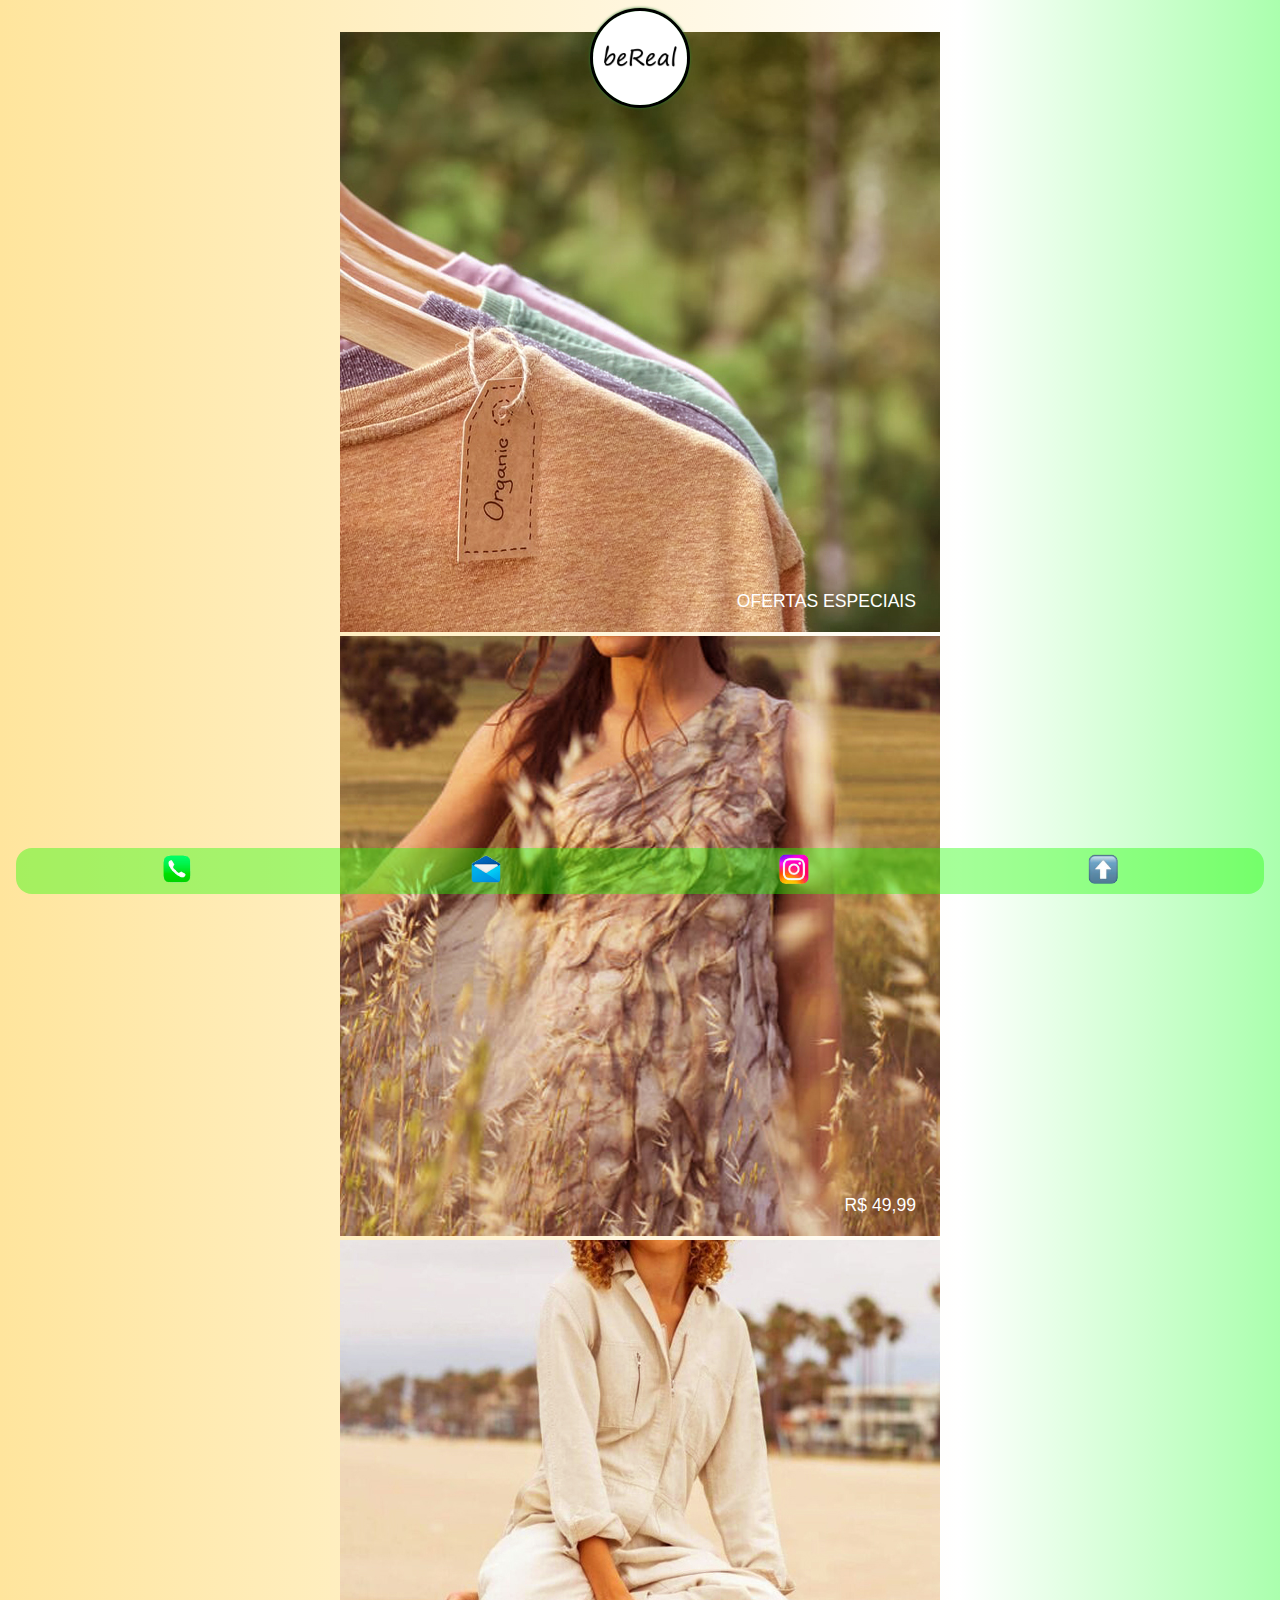
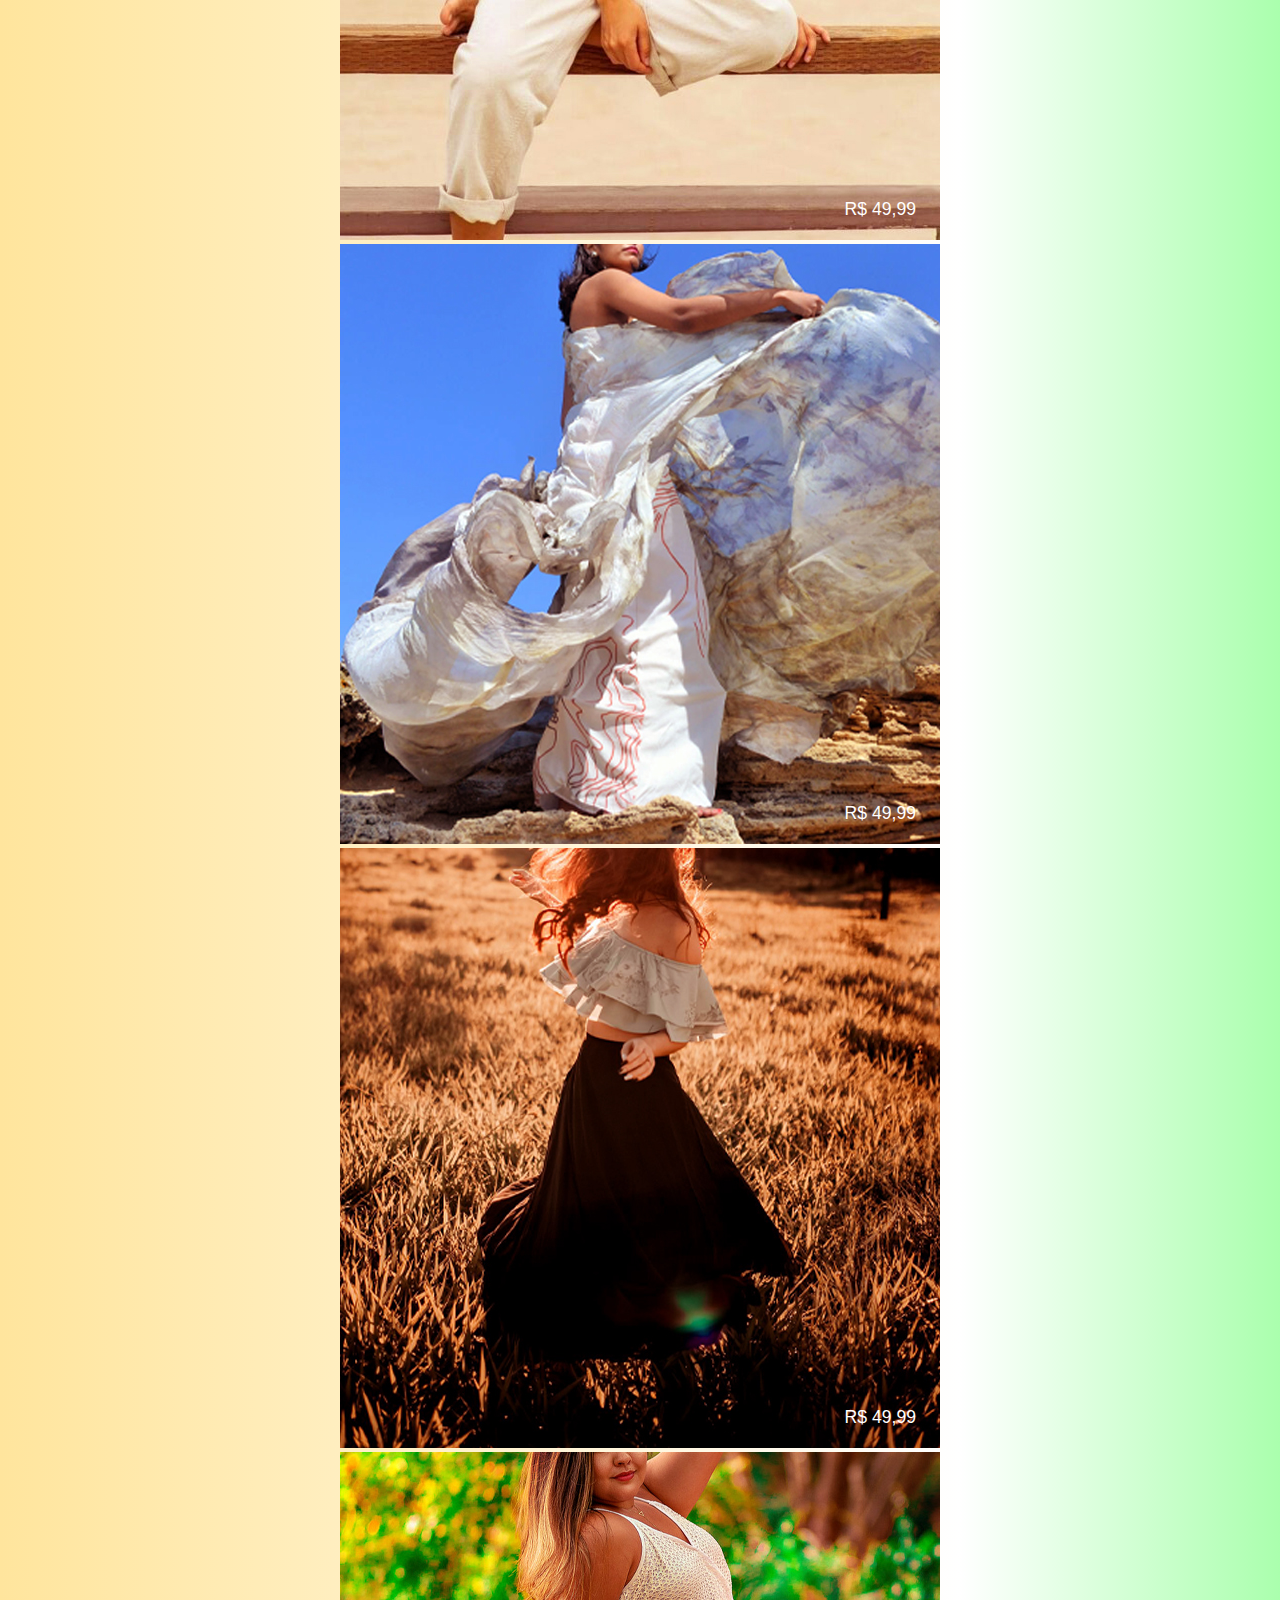
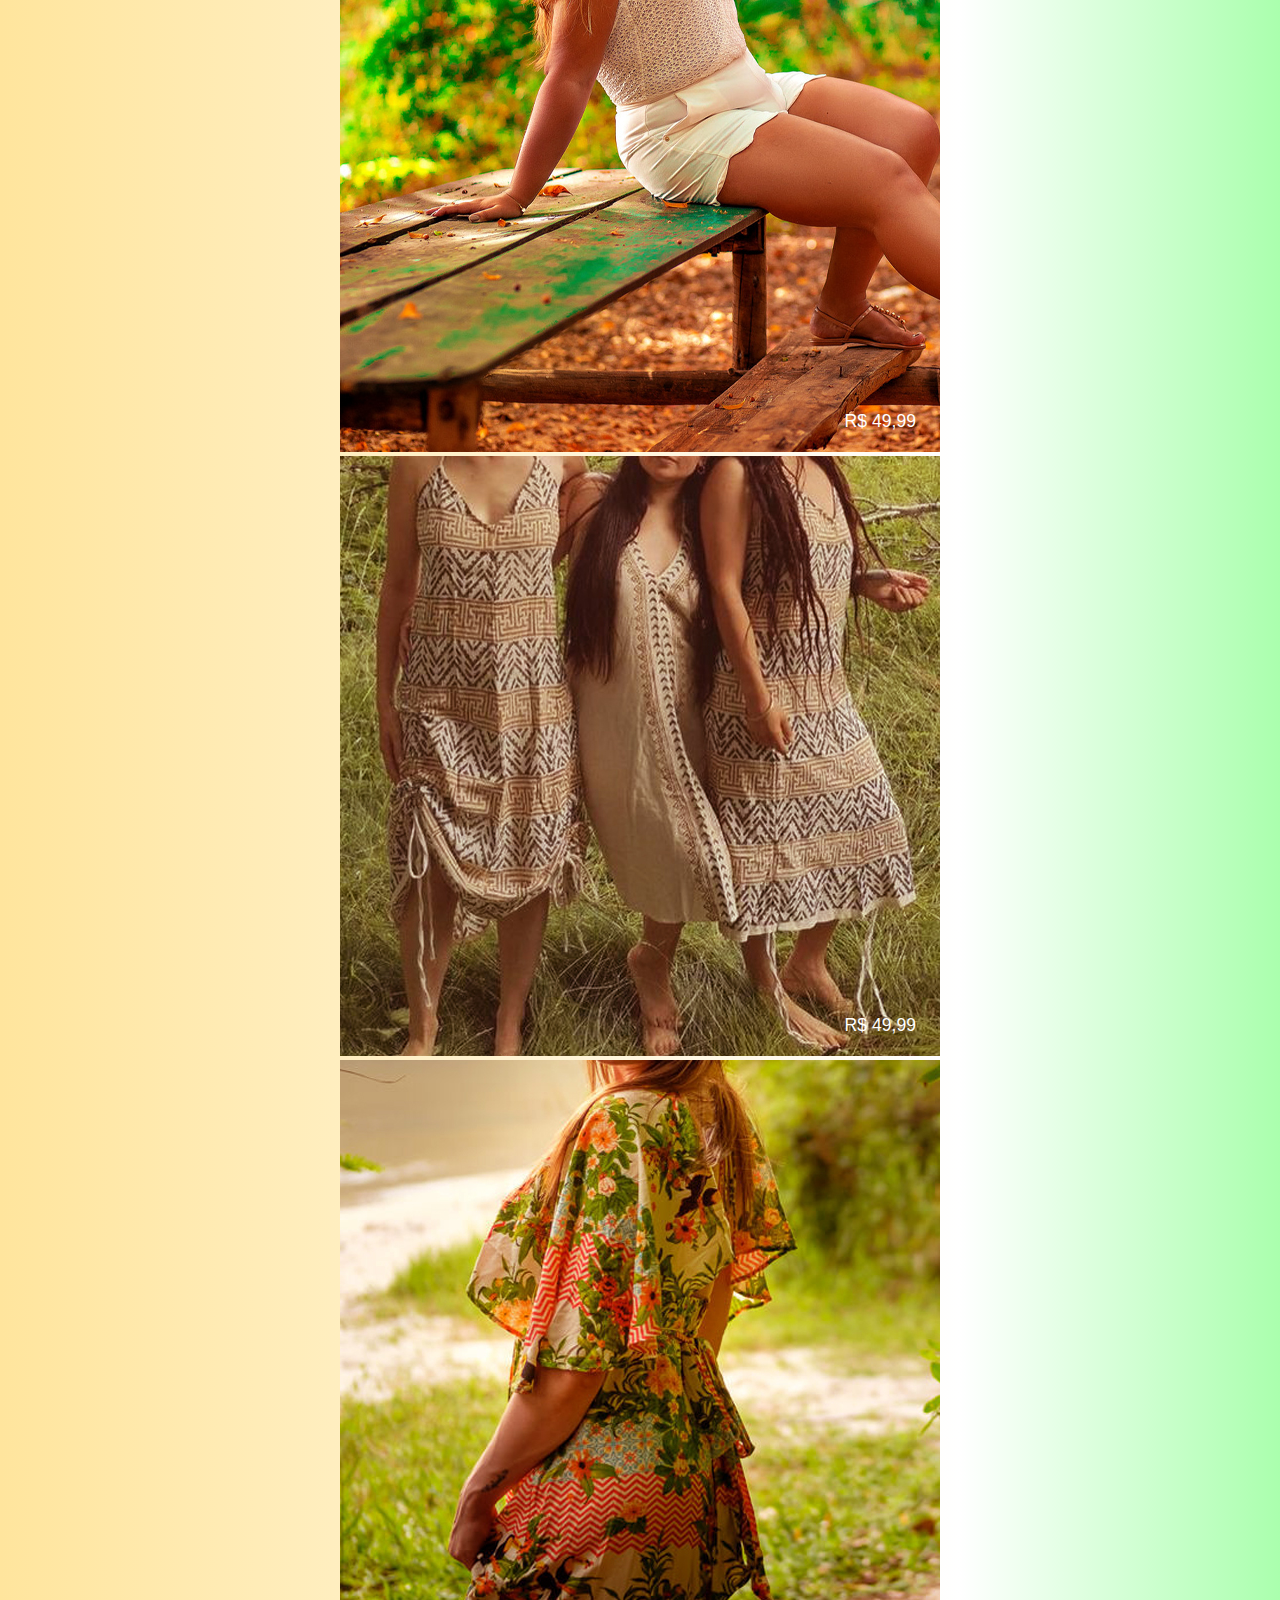
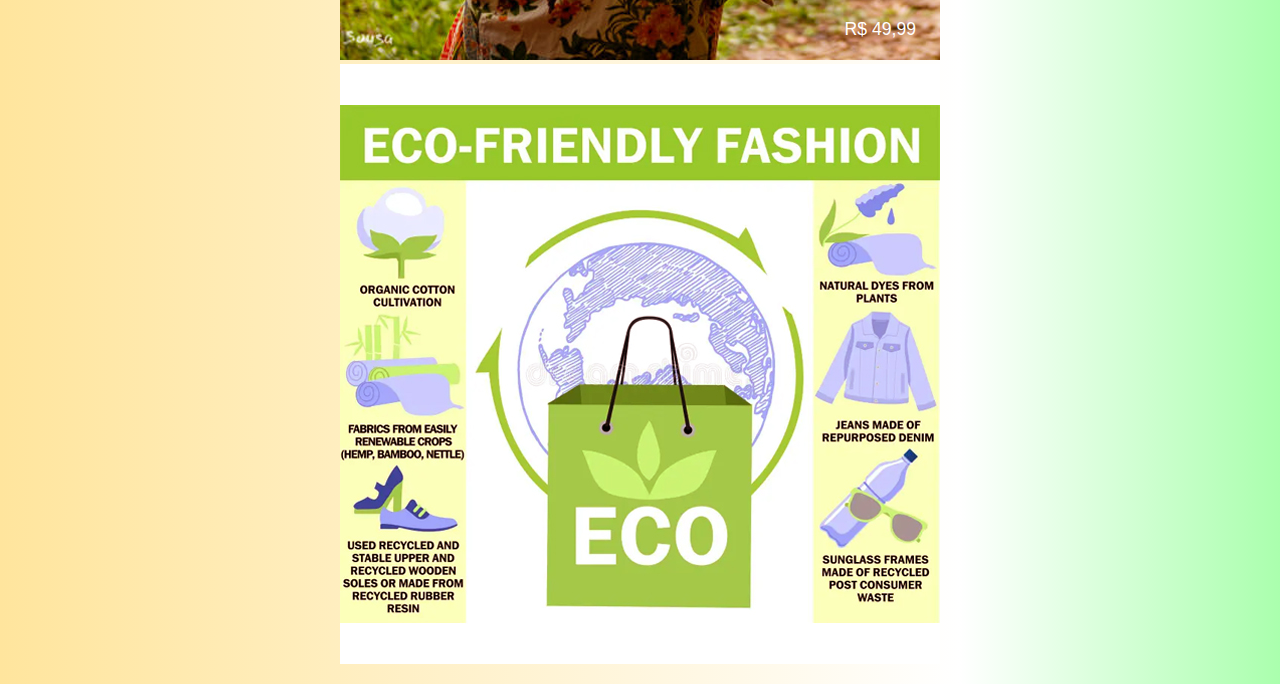
==== catalogo.html @ 92fb6f15 "Add files via upload" ====
<!DOCTYPE html>
<html lang="pt">
<head>
  <meta charset="UTF-8">
  <meta name="viewport" content="width=device-width, initial-scale=1.0">
  <link rel="stylesheet" href="style.css">
  <title>beReal Catálogo</title>
</head>
<body>
<header>
  <div class="logo">
    <a href="index.html">
    <img id="bereallogo" src="images/beReal.jpg" alt="beReal logo"
  width="100px"></a>
  </div>
</header>

    <div class="catalogoimages">
      <div class="imageinfo">
      <img src="/images/eco1.jpg" alt="">
      <p>OFERTAS ESPECIAIS</p></div>
      <div class="imageinfo"><img src="/images/eco2.jpg" alt=""><p>R$ 49,99</p></div>
      <div class="imageinfo"><img src="/images/eco3.jpg" alt=""><p>R$ 49,99</p></div>
      <div class="imageinfo"><img src="/images/eco4.jpg" alt=""><p>R$ 49,99</p></div>
      <div class="imageinfo"><img src="/images/eco5.jpg" alt=""><p>R$ 49,99</p></div>
      <div class="imageinfo"><img src="/images/eco6.jpg" alt=""><p>R$ 49,99</p></div>
      <div class="imageinfo"><img src="/images/eco7.jpg" alt=""><p>R$ 49,99</p></div>
      <div class="imageinfo"><img src="/images/eco8.jpg" alt=""><p>R$ 49,99</p></div>
      <div class="imageinfo"><img src="/images/eco9.jpg" alt=""><p>R$ 49,99</p></div>
    </div>

  <footer>
    <div class="contatos">
        
        <button class="button"> 
          <a href=tel:+3512210997834>
            <img id="fone" src="images/fone.png" alt="telefone"
            width="30em" style="border-radius: 0.5em;"></a>
        </button>

        <button class="button">
        <a href="mailto:bereal@cceac.pt">
          <img id="mail" src="images/mail.png" alt="email"
          width="30em" style="border-radius: 0.5em;"></a>
        </a>
      </button>
      
      <button class="button">
        <a href="https://www.instagram.com/berealcceac/" target="_blank">
          <img id="instagram" src="images/insta.png" alt="instagram"
          width="30em" style="border-radius: 0.5em;"></a>
        </a>
      </button>
              
      <button id="goup">
        <a href=#>
          <img id="uparrow" src="images/uparrow.png" alt="uparrow"
          width="30em" style="border-radius: 0.5em;"></a>
      </button>
      
    </div>
  </footer>      

</body>
</html>
---- style.css ----
* {
  margin: 0;
  padding: 0;
  box-sizing: border-box;
  -webkit-font-smoothing: antialiased;
}

html {
  scroll-behavior: smooth;
  /* justify-content: center;
  justify-items: center;
  align-items: center; */
  /* max-width: 1024px; */
  background-color: var('body');
}

body {
  font-family: 'Roboto', sans-serif;
  background-image: linear-gradient(90deg, #ffe59d, white, #00ff0a 150%);
  /* background-image: linear-gradient(90deg, #28782B -40%, white,  pink, white, #28782B 140%); */
  /* background-color: white; */
  max-width: 64rem;
  margin: 0 auto;
  overflow:scroll;
  overflow-x: hidden;

  max-width: 1024px;

  /* border: 0.1em red solid; */
}

:root {
  font-size: 62,5%;
}

header {
  display:flex;
  flex-direction: column;
  justify-content: space-around;
  align-items:center;

  /* border: 0.1em red solid; */
  margin: 1rem;

  position: relative;
}

.logo {
  position: fixed;
  top: 0;
  z-index: 9999;
}

#bereallogo {
  border: 0.2rem #000000 solid;
  border-radius: 100%;
  filter: drop-shadow(0rem 0rem 0.1rem #28782B);
  margin: 0.5rem 0 1rem 0;
}

  #bereallogo:hover {
  background-color: white;
  border: 0.1em solid white;
}

.tittle {
    /* filter: drop-shadow(0em 0em 0.01em #993c4c); */
    font-family: 'Nunito', sans-serif;
    font-weight: bolder;
    text-align: center;
    color: rgb(0, 0, 0);
    align-items: center;
    padding: 0 0 0.5rem 0;
    position: absolute;

    /* border: 0.1em red solid; */
}

#tittle:hover {
  color: #ffffff;
  cursor: default;
}

#topo {
  height: 100%;
  width: 100%;
  z-index: 9;
}

.menu {
  position: relative;
  justify-content: center;
  align-items: center;
  bottom: 0;
  margin: 0 1rem 0;
  padding: 2rem;

  /* border: 0.1em red solid; */
}


ul {
  font-family: 'Nunito', sans-serif;
  font-weight: bolder;
  display: flex;
  justify-content: space-evenly;
  color: #000000;
  list-style: none;
  align-items: center;
  width: 100%;
  height: auto;

  position: absolute;
  top: 33%;
  left: 0;

  /* margin: 1rem; */
  /* padding: 0.3rem; */

  /* border: 0.1em red solid;     */
}

.menu a:hover {
  /* animation: scales 400ms ease-in-out forwards; */
  color: #000000;
}

a {
  text-decoration: none;
  color: #125214;
}

p {
  font-family: 'Nunito', sans-serif;
  padding: 2rem;
  text-align: justify;
  font-size: 1.1em;
}

main {
  padding: 1rem 0 0 0;
  margin: 0rem 1rem 2rem 1rem;
  background-color:white;
  border-radius: 1rem;
}
p {
  margin: 0;
  padding: 1.5rem;
}

#galeria {
  display: flex;
  flex-direction: column;
  align-items: center;
  justify-content:center;
  background-color: var('body');

  padding: 0rem 0 2rem 0;

  /* border: 0.1em red solid; */
}

.imageinfo {
  position: relative;
}

.imageinfo p {
  position: absolute;
  bottom: 0;
  right: 0;
  color: white;
}

.container {
  margin: 1rem auto 0 auto;
  position: relative;
  height: 0;
  border-radius: 1rem;
  width: 60%;
  padding-bottom: 60%;

  /* background-color: rgba(197, 73, 73, 0.9); */
  /* max-width: 1024px;
  max-height: 768px; */
  /* border: 1px solid; */
}

.slide_img {
  position: absolute;
  width: 100%;
  height: 100%;
  border-radius: 1rem;
}

.slide_img img {
  width: 100%;
  height: 100%;
  border-radius: 2rem;
}

#i1, #i2 {
  display: none;
}

.pre, .nxt {
  width: 10%;
  height: 10%;
  border-radius: 50%;
  position: absolute;
  top: 40%;
  background: rgba(255, 194, 204, 0.6); /*ATT*/
  z-index: 1;
  cursor: pointer;
  margin: 0.3rem;
}

.pre img, .nxt img {
  height: 50%;
  width: auto;
  align-items: center;
  position: absolute;
  top: 25%;
  left: 25%;
  opacity: 0.6;
}

.pre {
  left: 0;
}

.nxt {
  right: 0;
}

.pre:hover, .nxt:hover {
  animation: scale 400ms ease backwards;
}

.nav {
  width: 100%;
  height: 2%;
  bottom: 8%;
  position: absolute;
  text-align: center;
  z-index: 1;
}

.dots {
  position: relative;
  bottom: 20%;
  width: 2%;
  height: 100%;
  margin: 0 0.3rem;
  border-radius: 50%;
  display: inline-block;
  background: rgba(255, 194, 204, 0.6); /*ATT*/
}

.dots:hover {
  animation: scales 400ms ease backwards;
}

.slide_img {
  z-index: -1;
}

#i1:checked ~ #one,
#i2:checked ~ #two {
  z-index: 1;
}

#i1:checked ~ .nav #dot1,
#i2:checked ~ .nav #dot2 {
  background: #fff;
}

.contatos {
  display: flex;
  flex-direction: row;
  align-content: center;
  justify-content: space-around;
  align-items: baseline;
  z-index: 2;

  max-width: 100%; /* ***ATENÇÃO*** */
  position: fixed;
  bottom: 0px;
  right: 0px;
  left: 0px;

  background-color: rgba(30, 255, 0, 0.4);
  padding: 0.4rem;
  margin: 0 1rem 0.4rem 1rem;
  border-radius: 1rem;
}

.button {
  /* padding: 0.01rem;
  border-radius: 0.05rem; */
  border: transparent;
  text-align: center;
  font-weight: bolder;
  background-color: transparent;
}

#goup {
  /* padding: 0.01rem;
  border-radius: 0.05rem; */
  border: transparent;
  text-align: center;
  font-weight: bolder;
  background-color: transparent;
}

.button:hover {
  /* animation: scales 400ms ease-in-out forwards; */
  /* filter: drop-shadow(0 0 0.2rem #28782B); */
  filter: drop-shadow(0 0 0.2rem white);
}

#goup:hover {
  /* animation: uparrow 700ms ease infinite forwards; */
  filter: drop-shadow(0 0 0.2rem white);
}

.catalogoimages {
  display: flex;
  flex-direction: column;
  align-items: center;
  justify-content: center;
  padding: 0 0 1em 0;

  /* background-color:white; */
  border-radius: 1rem;
}

.sobre {
  display: flex;
  flex-direction: column;
  align-items: center;
  padding: 1em 0 1em 0;
  text-align: center;

  /* background-color:white; */
  border-radius: 1rem;
  margin: 1em auto;
}

.contacto {
display: flex;
flex-direction: column;
text-align: center;
align-items: center;
margin: auto auto;
padding: 2em;
}

.contacto p {
  text-align: center;
}

/* keyframes */

@keyframes uparrow {
  0% {
    transform:translateY(0px)
  }
  100% {
    transform: translateY(-1em)
  }
}

@keyframes scales {
  0% {
    transform: scale(1);
  }
  100% {
    transform: scale(1.3);
  }
}

@keyframes scale {
  0% {
    transform: scale(1);
  }
  100% {
    transform: scale(1.1);
  }
}

@keyframes night {
  0% {
    transform:rotateY(0deg)
  }

  100% {
    transform: rotateY(180deg);
  }
}

/* media */

@media (max-width: 700px) {
  
  header {
    max-width: 1024px;
    display: flex;
    flex-direction: row;
    align-items: center;
    justify-content: space-around;
}
  
  .container {
      width: 90%;
      padding-bottom: 90%;
}

}
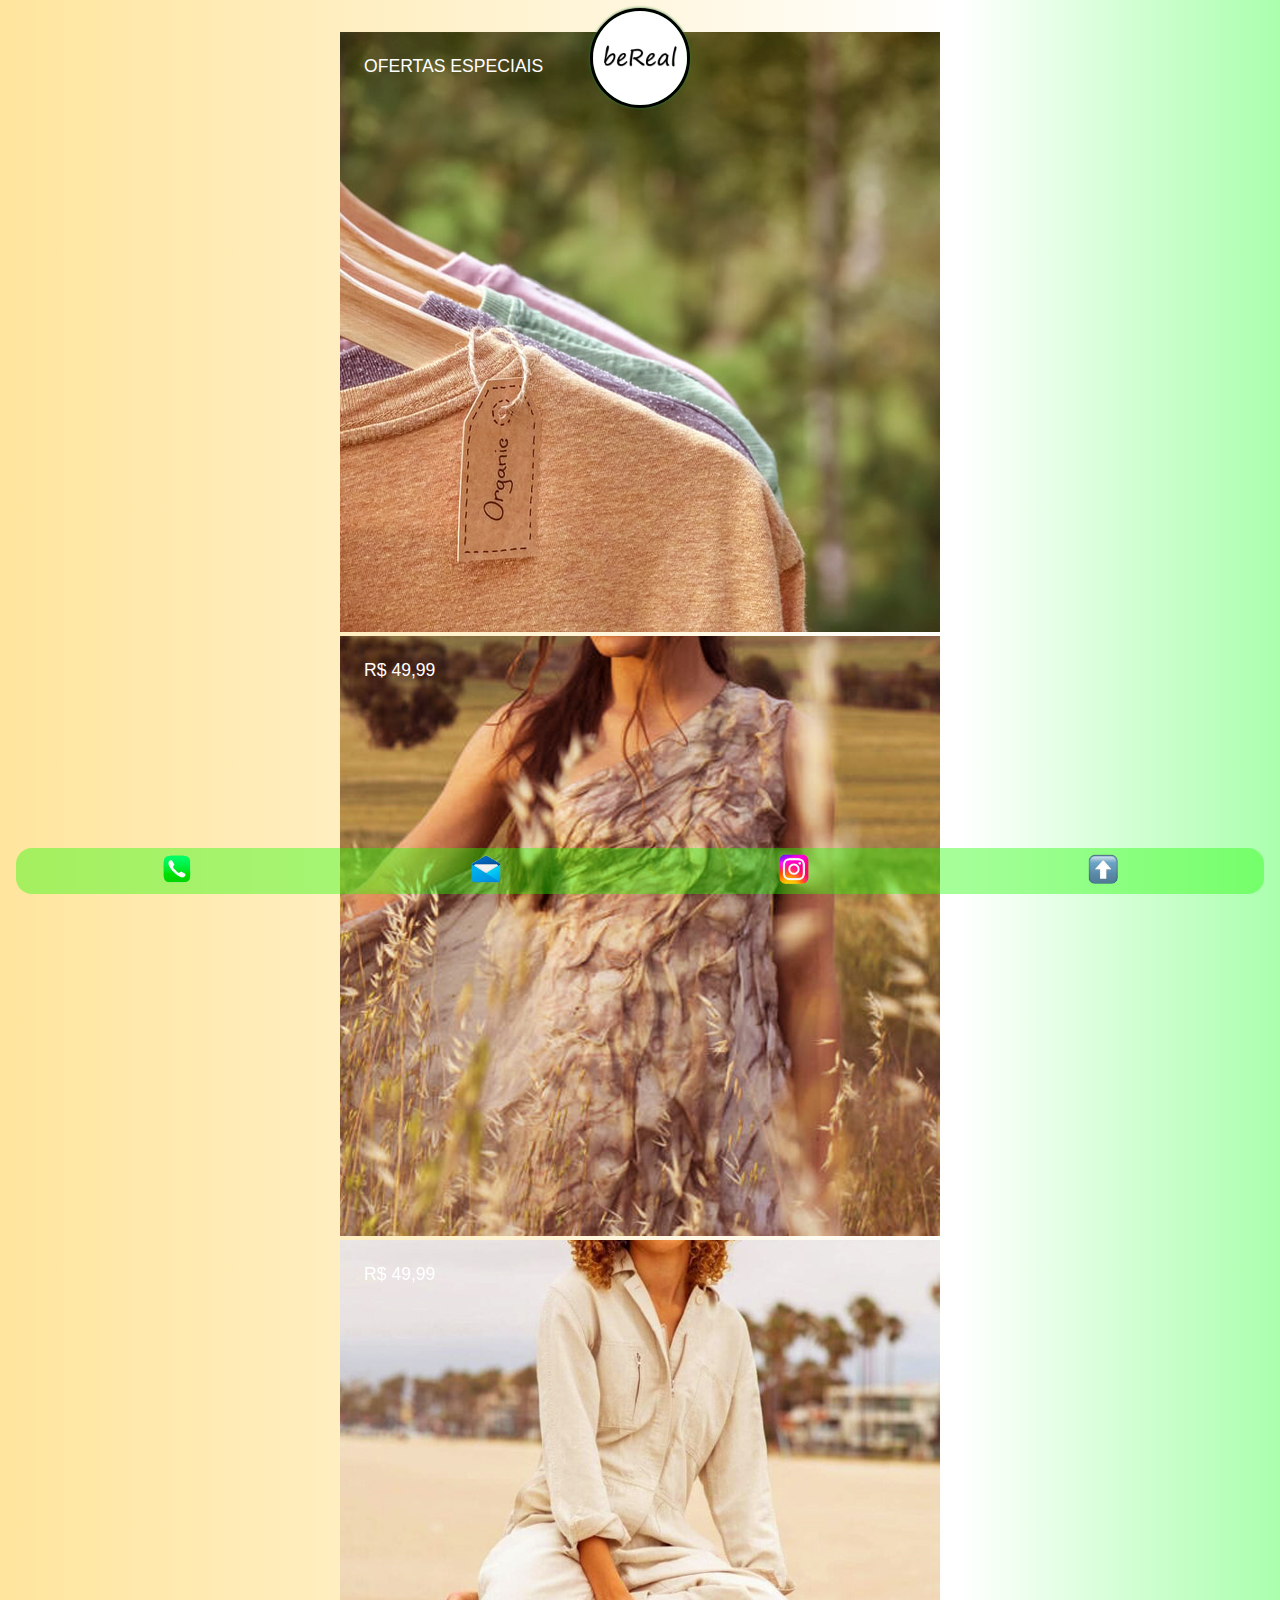
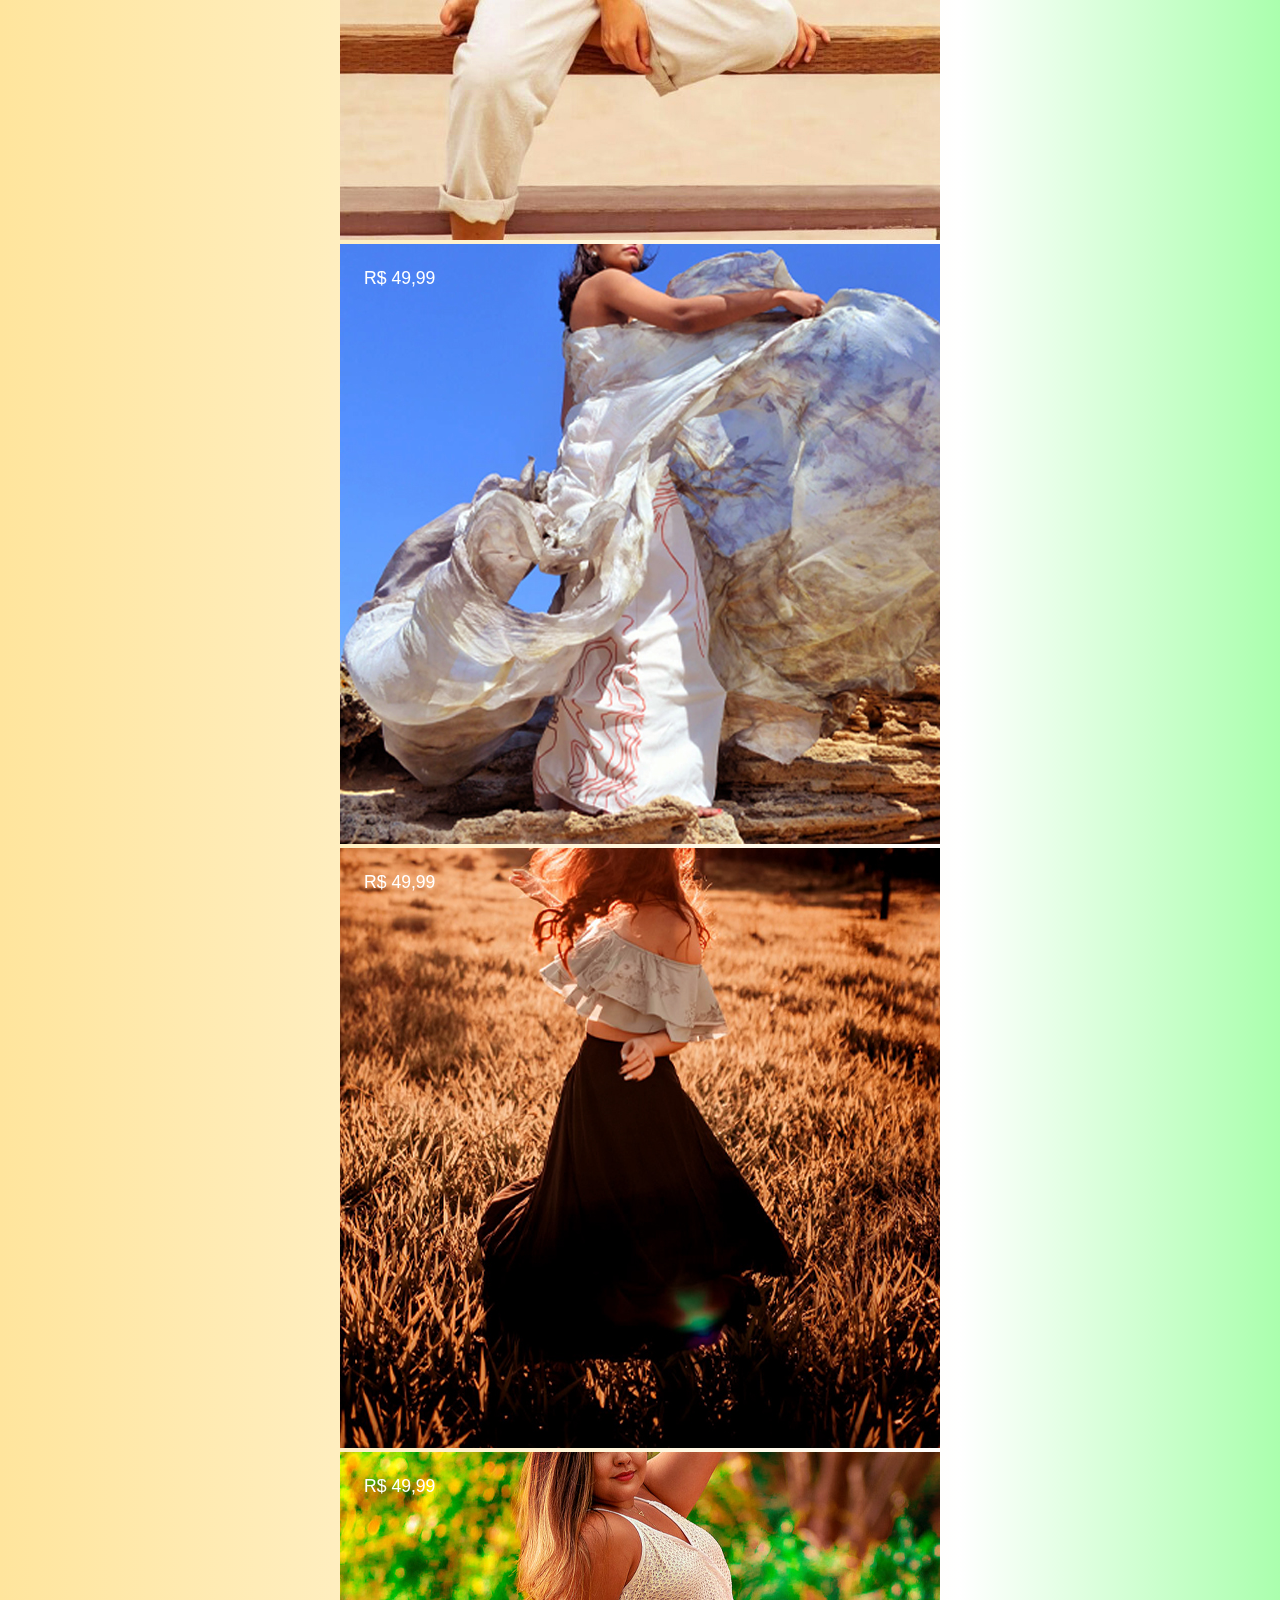
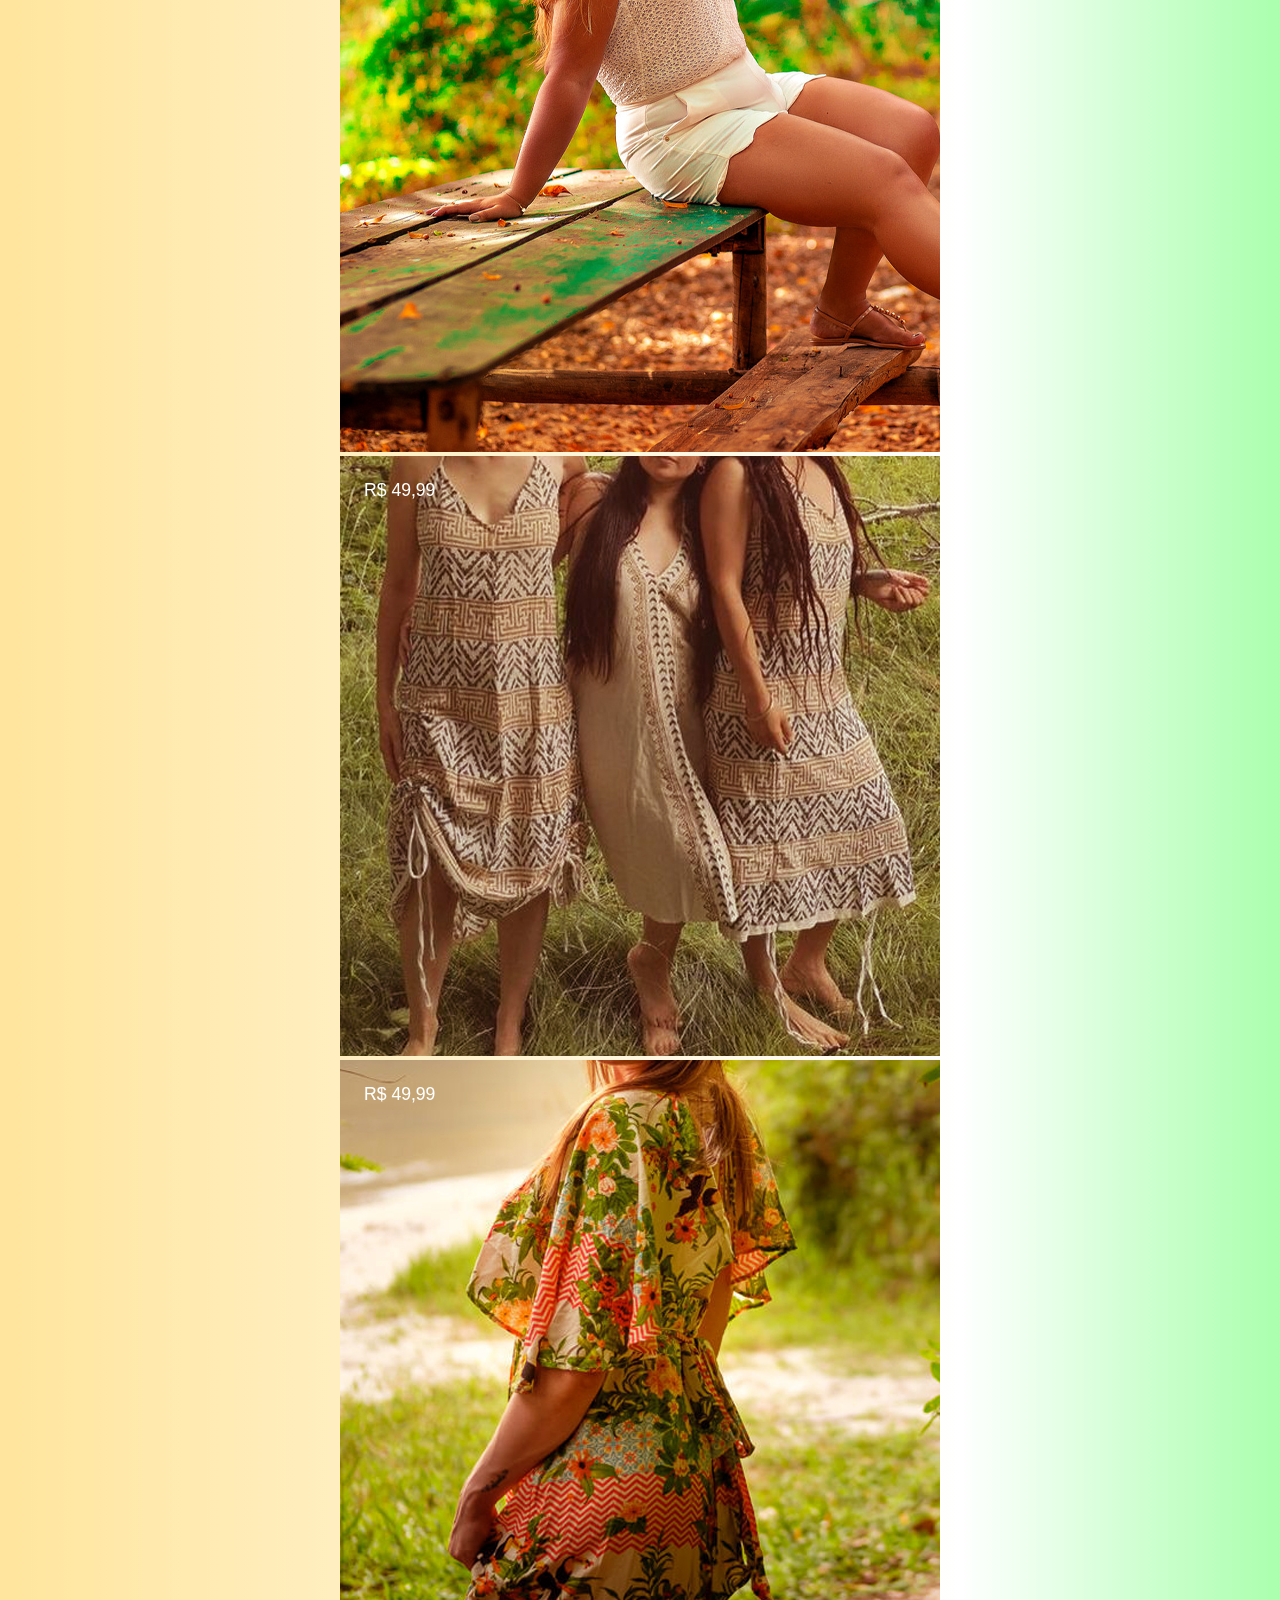
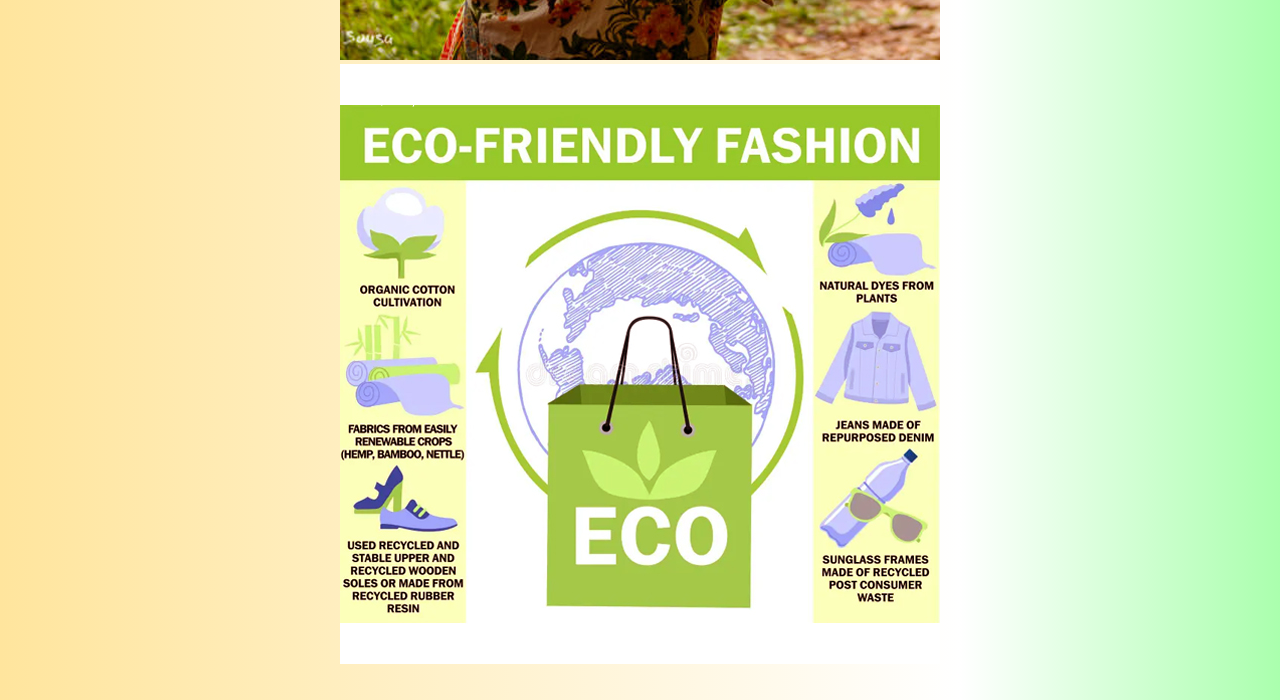
==== commit 0fbeb616: "catalogo.html" ====
--- a/catalogo.html
+++ b/catalogo.html
@@ -7,28 +7,27 @@
   <title>beReal Catálogo</title>
 </head>
 <body>
-<header>
-  <div class="logo">
-    <a href="index.html">
-    <img id="bereallogo" src="images/beReal.jpg" alt="beReal logo"
-  width="100px"></a>
-  </div>
-</header>
+<section>
+  <header>
+    <div class="logo">
+      <a href="index.html">
+      <img id="bereallogo" src="images/beReal.jpg" alt="beReal logo"
+    width="100px"></a>
+    </div>
+  </header>
 
     <div class="catalogoimages">
-      <div class="imageinfo">
-      <img src="/images/eco1.jpg" alt="">
-      <p>OFERTAS ESPECIAIS</p></div>
-      <div class="imageinfo"><img src="/images/eco2.jpg" alt=""><p>R$ 49,99</p></div>
-      <div class="imageinfo"><img src="/images/eco3.jpg" alt=""><p>R$ 49,99</p></div>
-      <div class="imageinfo"><img src="/images/eco4.jpg" alt=""><p>R$ 49,99</p></div>
-      <div class="imageinfo"><img src="/images/eco5.jpg" alt=""><p>R$ 49,99</p></div>
-      <div class="imageinfo"><img src="/images/eco6.jpg" alt=""><p>R$ 49,99</p></div>
-      <div class="imageinfo"><img src="/images/eco7.jpg" alt=""><p>R$ 49,99</p></div>
-      <div class="imageinfo"><img src="/images/eco8.jpg" alt=""><p>R$ 49,99</p></div>
-      <div class="imageinfo"><img src="/images/eco9.jpg" alt=""><p>R$ 49,99</p></div>
+      <div class="imageinfo"><img src="images/eco1.jpg" alt=""><p>OFERTAS ESPECIAIS</p></div>
+      <div class="imageinfo"><img src="images/eco2.jpg" alt=""><p>R$ 49,99</p></div>
+      <div class="imageinfo"><img src="images/eco3.jpg" alt=""><p>R$ 49,99</p></div>
+      <div class="imageinfo"><img src="images/eco4.jpg" alt=""><p>R$ 49,99</p></div>
+      <div class="imageinfo"><img src="images/eco5.jpg" alt=""><p>R$ 49,99</p></div>
+      <div class="imageinfo"><img src="images/eco6.jpg" alt=""><p>R$ 49,99</p></div>
+      <div class="imageinfo"><img src="images/eco7.jpg" alt=""><p>R$ 49,99</p></div>
+      <div class="imageinfo"><img src="images/eco8.jpg" alt=""><p>R$ 49,99</p></div>
+      <div class="imageinfo"><img src="images/eco9.jpg" alt=""><p>R$ 49,99</p></div>
     </div>
-
+</section>
   <footer>
     <div class="contatos">
         
@@ -62,4 +61,4 @@
   </footer>      
 
 </body>
-</html>+</html>
--- a/style.css
+++ b/style.css
@@ -56,6 +56,8 @@
   border-radius: 100%;
   filter: drop-shadow(0rem 0rem 0.1rem #28782B);
   margin: 0.5rem 0 1rem 0;
+  width: 15vw;
+  max-width: 100px;
 }
 
   #bereallogo:hover {
@@ -72,6 +74,7 @@
     align-items: center;
     padding: 0 0 0.5rem 0;
     position: absolute;
+    font-size: 4vw;
 
     /* border: 0.1em red solid; */
 }
@@ -143,6 +146,7 @@
   background-color:white;
   border-radius: 1rem;
 }
+
 p {
   margin: 0;
   padding: 1.5rem;
@@ -160,15 +164,41 @@
   /* border: 0.1em red solid; */
 }
 
+section {
+  display: flex;
+  flex-direction: column;
+  align-items: center;
+  padding: 0 0 1em 0;
+  max-width: 80vw;
+  min-width: 600px;
+  margin: auto;
+  /* background-color: white; */
+}
+
+.catalogoimages {
+  display: flex;
+  flex-direction: column;
+  align-items: center;
+  padding: 0 0 1em 0;
+  max-width: 80vw;
+  /* background-color:white; */
+  border-radius: 1rem;
+  
+  /* border: 1px red solid; */
+}
+
 .imageinfo {
   position: relative;
+
+  /* border: 1px blue solid; */
 }
 
 .imageinfo p {
   position: absolute;
-  bottom: 0;
-  right: 0;
+  top: 0;
+  left: 0;
   color: white;
+  z-index: 9999;
 }
 
 .container {
@@ -323,17 +353,6 @@
   filter: drop-shadow(0 0 0.2rem white);
 }
 
-.catalogoimages {
-  display: flex;
-  flex-direction: column;
-  align-items: center;
-  justify-content: center;
-  padding: 0 0 1em 0;
-
-  /* background-color:white; */
-  border-radius: 1rem;
-}
-
 .sobre {
   display: flex;
   flex-direction: column;
@@ -416,3 +435,4 @@
 }
 
 }
+
